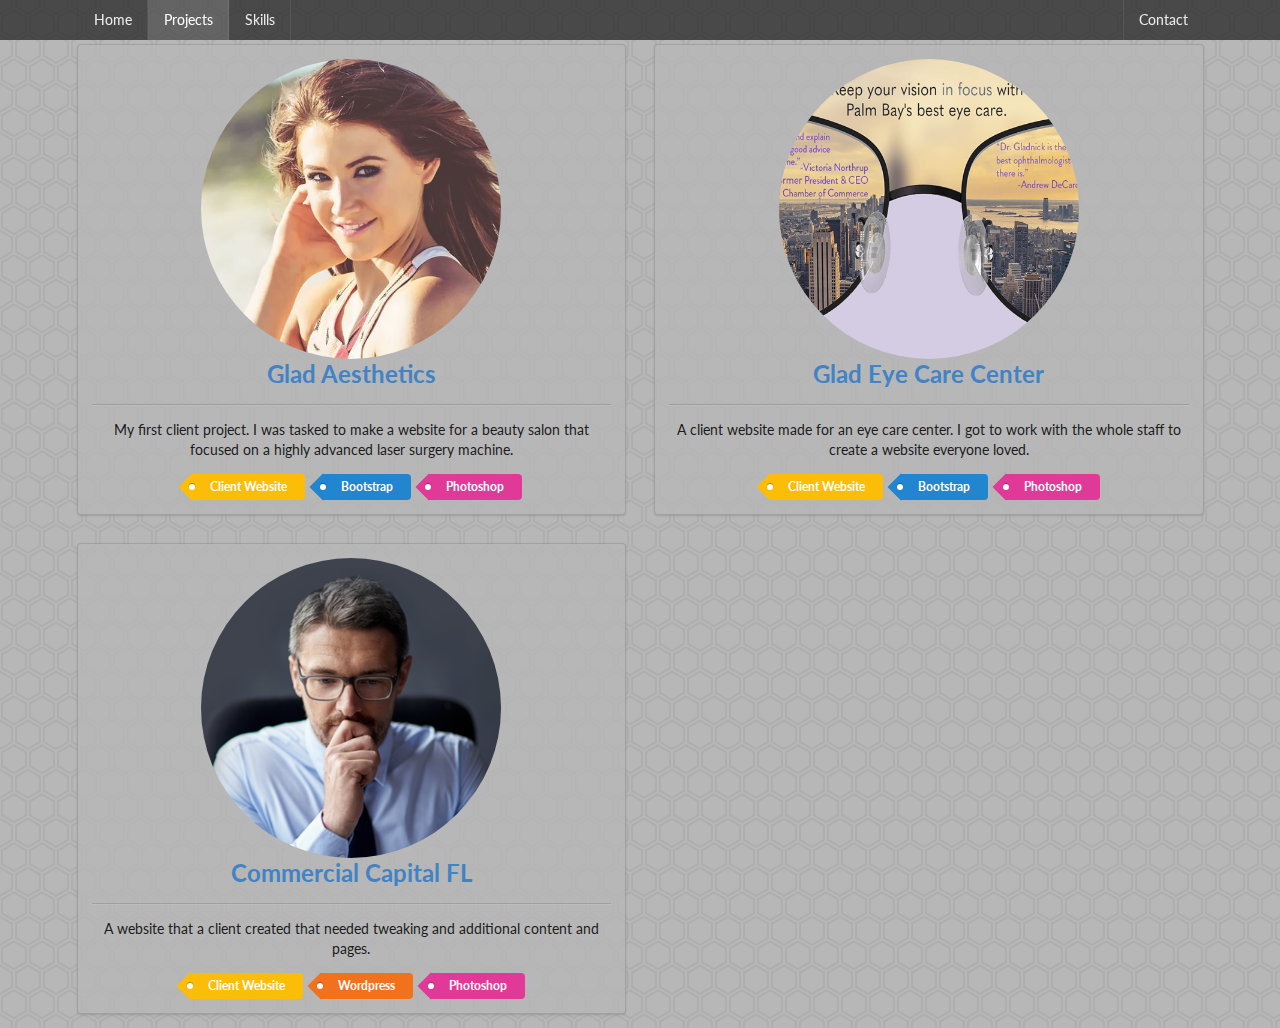
==== projects.html @ e1a10193 "updated site" ====
<!DOCTYPE html>
<html lang="en">

<head>
    <meta charset="UTF-8">
    <meta name="viewport" content="width=device-width, initial-scale=1.0">
    <meta http-equiv="X-UA-Compatible" content="ie=edge">
    <title>HawkenSly</title>
    <link rel="stylesheet" href="./css/style.css">
    <link rel="stylesheet" href="./css/semantic.min.css">

</head>
<body>
    <div class="ui inverted menu fixed transparency ">
        <div class="ui container">
            <a href="index.html"class="item">
                Home
            </a>
            <a href="#" class="active item">
                Projects
            </a>
            <a href="skills.html" class="item">
                Skills
            </a>
            <div href="contact.html" class="right menu">
                <a class="item">
                    Contact
                </a>
            </div>
        </div>
    </div>
<div class="bgtexture">
    <div class="ui two column center aligned stackable grid segmentpad container">
        <div class="column">
            <div class="ui segment sg-trans">
                    <img src="./img/glada.png" alt="" class="ui medium centered circular image">
                    <a href="https://gladaesthetics.com"><h2>Glad Aesthetics</h2></a>
                    <div class="ui divider"></div>
                    <p>My first client project. I was tasked to make a website for a beauty salon that focused on a highly advanced laser surgery machine.</p>
                    <div class="ui yellow tag label">Client Website</div>
                    <div class="ui blue tag label">Bootstrap</div>
                    <div class="ui pink tag label">Photoshop</div>
            </div>
        </div>
        <div class="column">
                <div class="ui segment sg-trans">
                    <img src="./img/glade.png" alt="" class="ui medium centered circular image">
                    <a href="http://gladeyecarecenter.com"><h2>Glad Eye Care Center</h2></a>
                    <div class="ui divider"></div>
                    <p>A client website made for an eye care center. I got to work with the whole staff to create a website everyone loved.</p>
                    <div class="ui yellow tag label">Client Website</div>
                    <div class="ui blue tag label">Bootstrap</div>
                    <div class="ui pink tag label">Photoshop</div>
                </div>
            </div>
    </div>
    <div class="ui two column center aligned stackable grid container">
            <div class="column">
                <div class="ui segment sg-trans">
                        <img src="./img/comcap.png" alt="" class="ui medium centered circular image">
                        <a href="https://comcapfl.com"><h2>Commercial Capital FL</h2></a>
                        <div class="ui divider"></div>
                        <p>A website that a client created that needed tweaking and additional content and pages.</p>
                        <div class="ui yellow tag label">Client Website</div>
                        <div class="ui orange tag label">Wordpress</div>
                        <div class="ui pink tag label">Photoshop</div>
                </div>
            </div>
            <div class="column">
                    <!-- <div class="ui segment segmentbg">
                            <img src="./img/glade.png" alt="" class="ui medium centered circular image">
                        <a href="http://gladeyecarecenter.com"><h2>Glad Eye Care Center</h2></a>
                        <p>A client website made for an eye care center. I got to work with the whole staff to create a website everyone loved.</p>
                    </div> -->
                </div>
        </div>

    </div>

<script src="./js/jquery-3.2.1.min.js"></script>
<script src="./js/semantic.min.js"></script>
</body>
---- css/style.css ----
body {
    background: #b7b7b7 !important;
    background-image: url("data:image/svg+xml,%3Csvg xmlns='http://www.w3.org/2000/svg' width='28' height='49' viewBox='0 0 28 49'%3E%3Cg fill-rule='evenodd'%3E%3Cg id='hexagons' fill='%23000000' fill-opacity='0.05' fill-rule='nonzero'%3E%3Cpath d='M13.99 9.25l13 7.5v15l-13 7.5L1 31.75v-15l12.99-7.5zM3 17.9v12.7l10.99 6.34 11-6.35V17.9l-11-6.34L3 17.9zM0 15l12.98-7.5V0h-2v6.35L0 12.69v2.3zm0 18.5L12.98 41v8h-2v-6.85L0 35.81v-2.3zM15 0v7.5L27.99 15H28v-2.31h-.01L17 6.35V0h-2zm0 49v-8l12.99-7.5H28v2.31h-.01L17 42.15V49h-2z'/%3E%3C/g%3E%3C/g%3E%3C/svg%3E") !important;
    z-index: 1;
}

.bgtexture {

}

i.darkblue.icon {
    color: #1e4ca1 !important;
}

.segmentbg {
    background: #9f9f9f !important;
}

.sg-trans {
    background: rgba(183, 183, 183, .8) !important;
}

#foresthero {
    background-image: url("../img/foresthero.png");
    z-index: 2;
}

.landing {
    background-position: center;
    background-size: cover;
    background-repeat: no-repeat;
    height: 80%;
}

.transparency {
    background: rgba(0, 0, 0, 0.6) !important;
}

.ontop {
    position:relative;
}

.verticalcenter {
    padding-top: 15vh;
    padding-bottom: 15vh;
}

.vertpadding {
    padding: 4em 0 !important;
}
.segmentpad {
    margin-top: 30px !important;
}

.floatl {
    float: left;
}
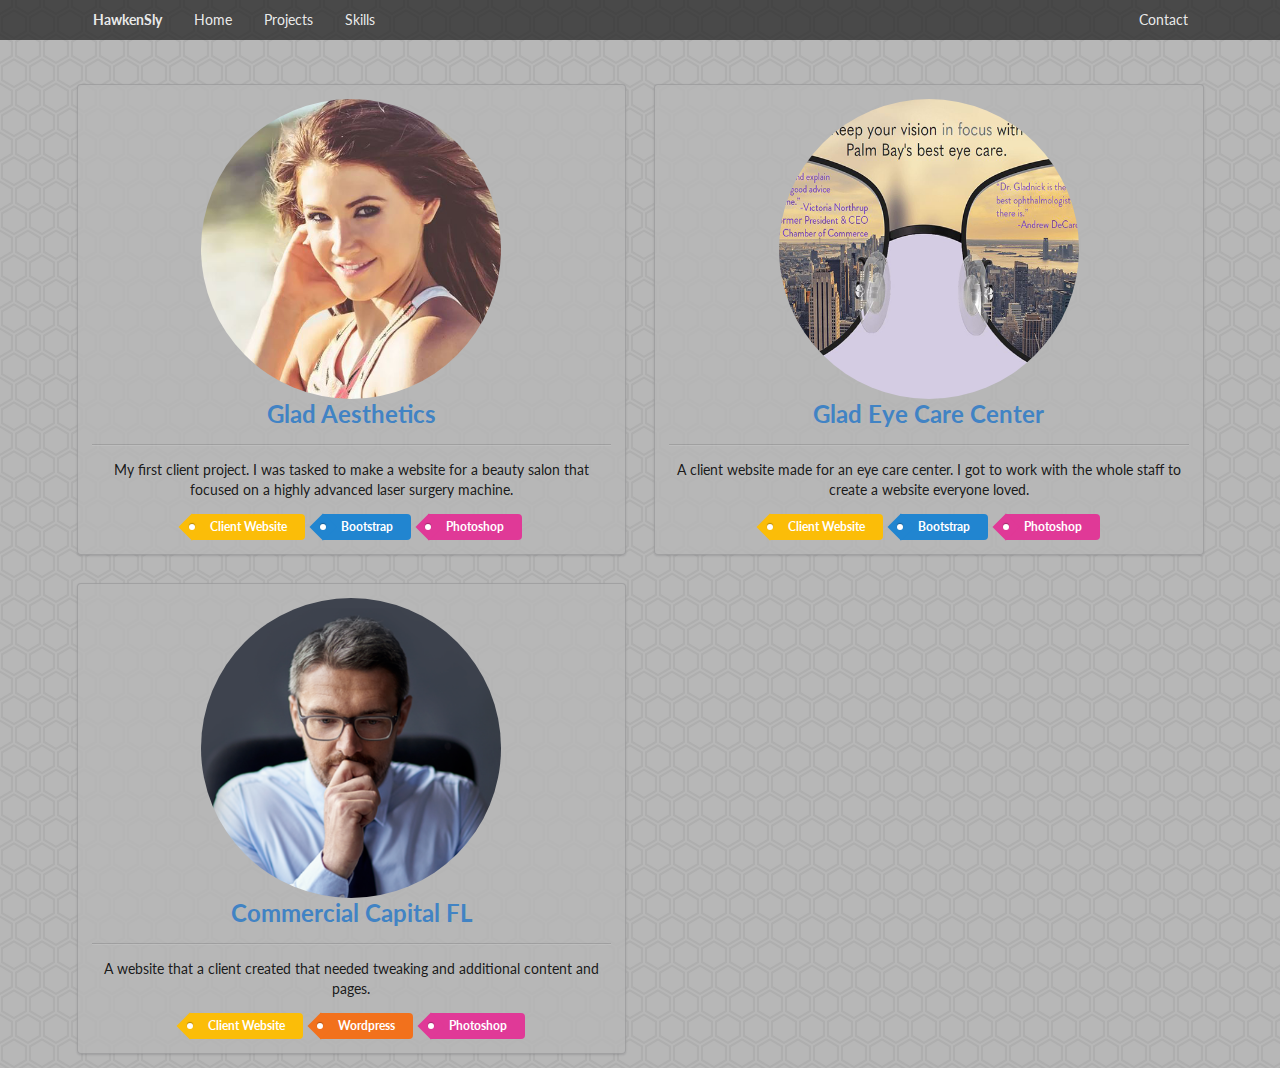
==== commit d1621abf: "Updates" ====
--- a/projects.html
+++ b/projects.html
@@ -11,24 +11,37 @@
 
 </head>
 <body>
-    <div class="ui inverted menu fixed transparency ">
-        <div class="ui container">
-            <a href="index.html"class="item">
-                Home
-            </a>
-            <a href="#" class="active item">
-                Projects
-            </a>
-            <a href="skills.html" class="item">
-                Skills
-            </a>
-            <div href="contact.html" class="right menu">
-                <a class="item">
-                    Contact
-                </a>
-            </div>
-        </div>
-    </div>
+        <div class="ui tablet computer only padded grid">
+                <div class="ui borderless fluid transparency inverted menu">
+                  <div class="ui container">
+                    <a class="header item" href="#">HawkenSly</a>
+                    <a class="item" href="/index.html">Home</a>
+                    <a class="item" href="/projects.html">Projects</a>
+                    <a class="item" href="/skills.html">Skills</a>
+                    <div class="right menu">
+                        <a class="item" href="/contact.html">Contact</a>
+                    </div>
+                  </div>
+                </div>
+              </div>
+              <div class="ui mobile only padded grid">
+                <div class="ui borderless fluid transparency inverted menu">
+                  <a class="header item" href="#root">HawkenSly</a>
+                  <div class="right menu">
+                    <div class="item">
+                      <button class="ui icon toggle basic inverted button">
+                        <i class="content icon"></i>
+                      </button>
+                    </div>
+                  </div>
+                  <div class="ui vertical borderless fluid inverted menu">
+                    <a class="item" href="#">Home</a>
+                    <a class="item" href="/projects.html">Projects</a>
+                    <a class="item" href="/skills.html">Skills</a>
+                    <a class="item" href="/contact.html">Contact</a>
+                  </div>
+                </div>
+              </div>
 <div class="bgtexture">
     <div class="ui two column center aligned stackable grid segmentpad container">
         <div class="column">
@@ -79,4 +92,11 @@
 
 <script src="./js/jquery-3.2.1.min.js"></script>
 <script src="./js/semantic.min.js"></script>
+<script>
+$(document).ready(function() {
+    $(".ui.toggle.button").click(function() {
+      $(".mobile.only.grid .ui.vertical.menu").toggle(100);
+    });
+  });
+</script>
 </body>
--- a/css/style.css
+++ b/css/style.css
@@ -36,6 +36,7 @@
     background: rgba(0, 0, 0, 0.6) !important;
 }
 
+
 .ontop {
     position:relative;
 }
@@ -56,3 +57,18 @@
     float: left;
 }
 
+.ui.mobile.only.grid .ui.menu .ui.vertical.menu {
+    display: none;
+  }
+
+  .ui.huge.header {
+    font-size: 36px;
+  }
+
+  .ui.inverted.menu {
+    border-radius: 0;
+    flex-wrap: wrap;
+    border: none;
+    padding-left: 0;
+    padding-right: 0;
+  }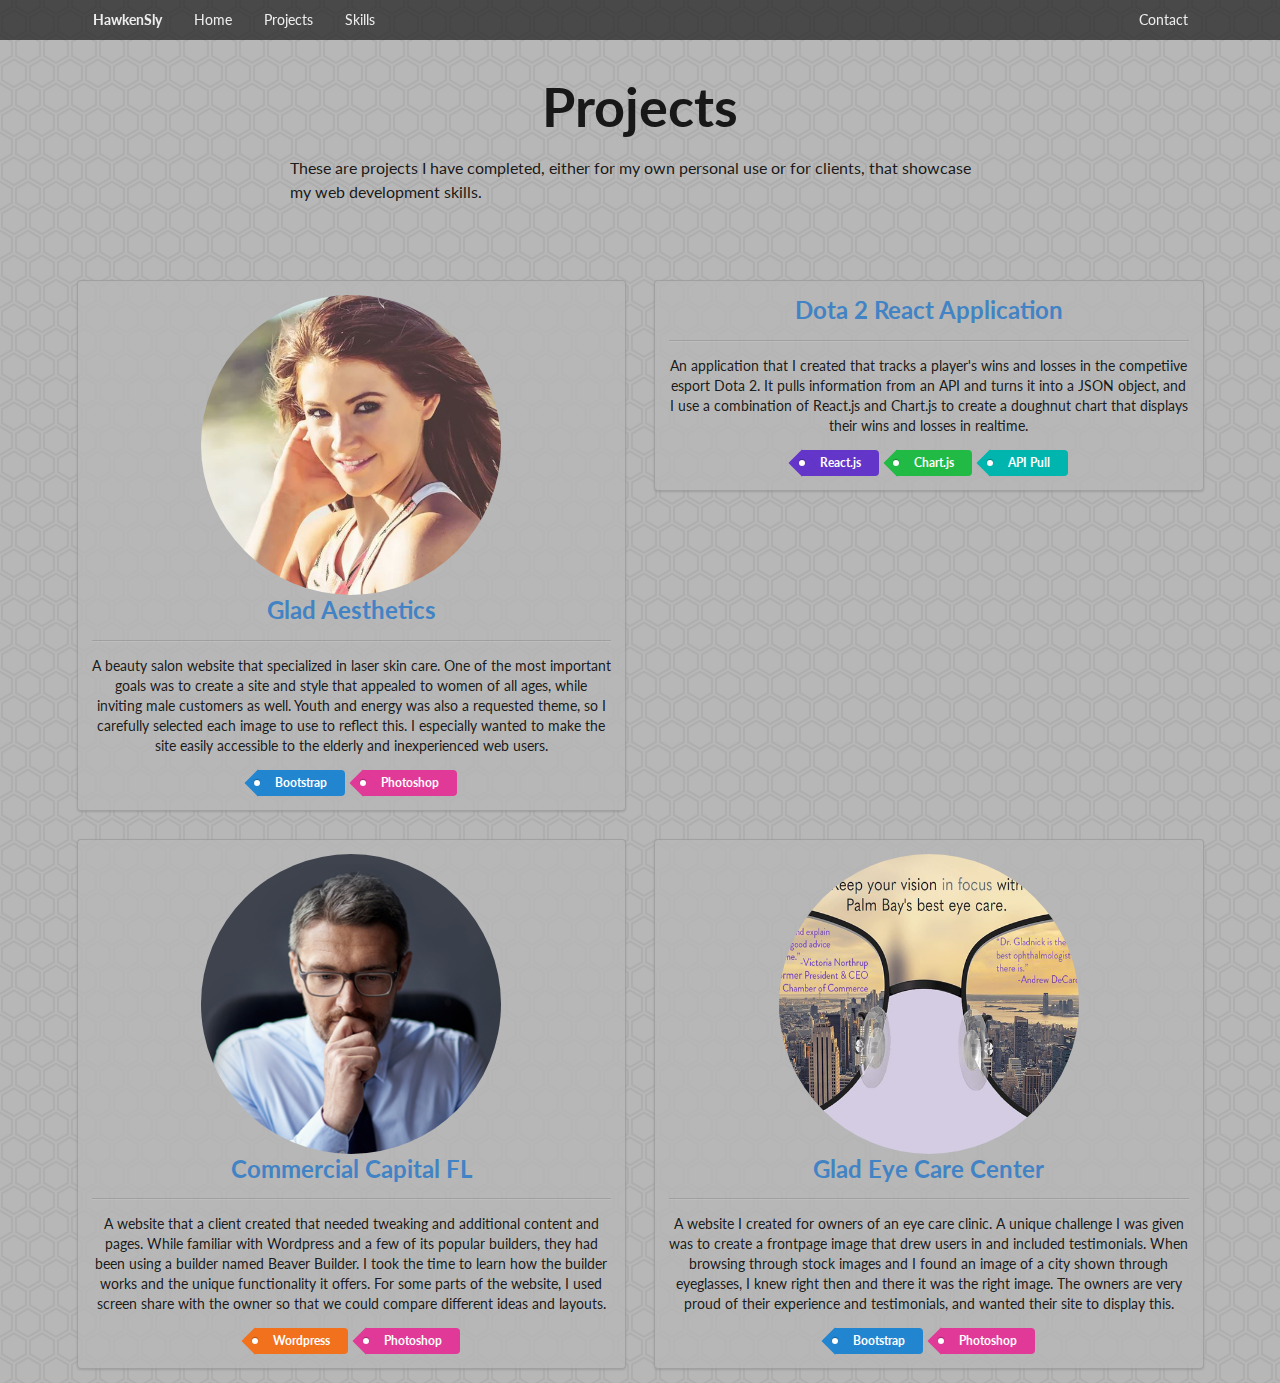
==== commit ad5e7e1f: "updates to descriptions, as well as a fixed navbar" ====
--- a/projects.html
+++ b/projects.html
@@ -11,8 +11,12 @@
 
 </head>
 <body>
+        <div class="ui text container projectspacing">
+            <h1 class="ui header projectheader center aligned">Projects</h1>
+            <div class="sub header">These are projects I have completed, either for my own personal use or for clients, that showcase my web development skills.</div>
+        </div>
         <div class="ui tablet computer only padded grid">
-                <div class="ui borderless fluid transparency inverted menu">
+                <div class="ui borderless fluid transparency inverted fixed menu">
                   <div class="ui container">
                     <a class="header item" href="#">HawkenSly</a>
                     <a class="item" href="/index.html">Home</a>
@@ -25,7 +29,7 @@
                 </div>
               </div>
               <div class="ui mobile only padded grid">
-                <div class="ui borderless fluid transparency inverted menu">
+                <div class="ui borderless fluid transparency inverted fixed menu">
                   <a class="header item" href="#root">HawkenSly</a>
                   <div class="right menu">
                     <div class="item">
@@ -49,22 +53,21 @@
                     <img src="./img/glada.png" alt="" class="ui medium centered circular image">
                     <a href="https://gladaesthetics.com"><h2>Glad Aesthetics</h2></a>
                     <div class="ui divider"></div>
-                    <p>My first client project. I was tasked to make a website for a beauty salon that focused on a highly advanced laser surgery machine.</p>
-                    <div class="ui yellow tag label">Client Website</div>
+                    <p>A beauty salon website that specialized in laser skin care. One of the most important goals was to create a site and style that appealed to women of all ages, while inviting male customers as well. Youth and energy was also a requested theme, so I carefully selected each image to use to reflect this. I especially wanted to make the site easily accessible to the elderly and inexperienced web users.</p>
                     <div class="ui blue tag label">Bootstrap</div>
                     <div class="ui pink tag label">Photoshop</div>
             </div>
         </div>
         <div class="column">
-                <div class="ui segment sg-trans">
-                    <img src="./img/glade.png" alt="" class="ui medium centered circular image">
-                    <a href="http://gladeyecarecenter.com"><h2>Glad Eye Care Center</h2></a>
-                    <div class="ui divider"></div>
-                    <p>A client website made for an eye care center. I got to work with the whole staff to create a website everyone loved.</p>
-                    <div class="ui yellow tag label">Client Website</div>
-                    <div class="ui blue tag label">Bootstrap</div>
-                    <div class="ui pink tag label">Photoshop</div>
-                </div>
+            <div class="ui segment sg-trans">
+                <img src="./img/logo.848b9045.png" alt="" class="ui medium centered circular image">
+                <a href="https://hawkensly.github.io/hawkendota/"><h2>Dota 2 React Application</h2></a>
+                <div class="ui divider"></div>
+                <p>An application that I created that tracks a player's wins and losses in the competiive esport Dota 2. It pulls information from an API and turns it into a JSON object, and I use a combination of React.js and Chart.js to create a doughnut chart that displays their wins and losses in realtime. </p>
+                <div class="ui violet tag label">React.js</div>
+                <div class="ui green tag label">Chart.js</div>
+                <div class="ui teal tag label">API Pull</div>
+            </div>
             </div>
     </div>
     <div class="ui two column center aligned stackable grid container">
@@ -73,22 +76,24 @@
                         <img src="./img/comcap.png" alt="" class="ui medium centered circular image">
                         <a href="https://comcapfl.com"><h2>Commercial Capital FL</h2></a>
                         <div class="ui divider"></div>
-                        <p>A website that a client created that needed tweaking and additional content and pages.</p>
-                        <div class="ui yellow tag label">Client Website</div>
+                        <p>A website that a client created that needed tweaking and additional content and pages. While familiar with Wordpress and a few of its popular builders, they had been using a builder named Beaver Builder. I took the time to learn how the builder works and the unique functionality it offers. For some parts of the website, I used screen share with the owner so that we could compare different ideas and layouts.</p>
                         <div class="ui orange tag label">Wordpress</div>
                         <div class="ui pink tag label">Photoshop</div>
                 </div>
             </div>
             <div class="column">
-                    <!-- <div class="ui segment segmentbg">
-                            <img src="./img/glade.png" alt="" class="ui medium centered circular image">
-                        <a href="http://gladeyecarecenter.com"><h2>Glad Eye Care Center</h2></a>
-                        <p>A client website made for an eye care center. I got to work with the whole staff to create a website everyone loved.</p>
-                    </div> -->
+                <div class="ui segment sg-trans">
+                    <img src="./img/glade.png" alt="" class="ui medium centered circular image">
+                    <a href="http://gladeyecarecenter.com"><h2>Glad Eye Care Center</h2></a>
+                    <div class="ui divider"></div>
+                    <p>A website I created for owners of an eye care clinic. A unique challenge I was given was to create a frontpage image that drew users in and included testimonials. When browsing through stock images and I found an image of a city shown through eyeglasses, I knew right then and there it was the right image. The owners are very proud of their experience and testimonials, and wanted their site to display this.</p>
+                    <div class="ui blue tag label">Bootstrap</div>
+                    <div class="ui pink tag label">Photoshop</div>
                 </div>
         </div>
 
     </div>
+
 
 <script src="./js/jquery-3.2.1.min.js"></script>
 <script src="./js/semantic.min.js"></script>
--- a/css/style.css
+++ b/css/style.css
@@ -71,4 +71,26 @@
     border: none;
     padding-left: 0;
     padding-right: 0;
-  }+  }
+
+.smallcolumn {
+    max-width: 450px !important;
+}
+
+.bgnone {
+    background: none !important;
+}
+
+.footerpad {
+    padding-top: 50px;
+    padding-bottom: 50px;
+}
+
+.projectheader {
+    font-size: 54px !important;
+}
+
+.projectspacing {
+    margin-top: 5em !important;
+    margin-bottom: 2em !important;
+}